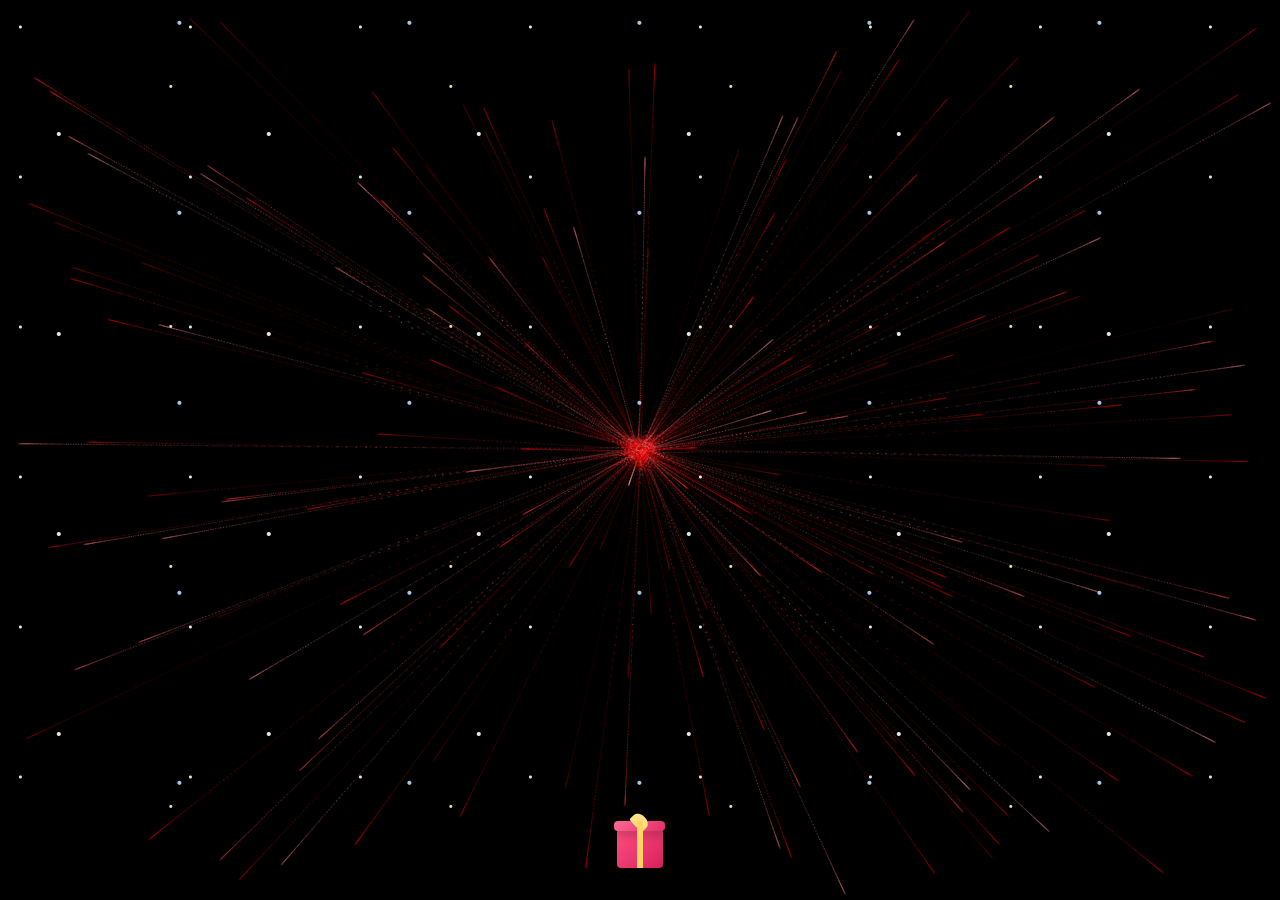
==== happybirthday/Birthday_Cake_Animation/Heart_Animation/index.html @ 2488bfa0 "Initial commit" ====
<!DOCTYPE html>
<html lang="en">

<head>
        <meta charset="UTF-8">
        <meta name="viewport" content="width=device-width, initial-scale=1.0">
        <title>Heart Animation</title>
        <link rel="stylesheet" href="style.css">
</head>

<body>
        <canvas id="heart"></canvas>
        <div id="starField" aria-hidden="true"></div>
        <button id="giftBox" class="gift-box" type="button" aria-label="Mở món quà"><span class="gift-ribbon"></span></button>
        <div id="giftWarning" class="gift-warning" aria-hidden="true">
                <div class="warning-panel" role="dialog" aria-modal="true" aria-labelledby="warningTitle">
                        <h1 id="warningTitle">Lưu ý</h1>
                        <p>Món quà này một khi đã nhận thì không thể trả lại, hãy cân nhắc trước khi bấm rồi.</p>
                        <button id="acceptGift" type="button">Nhận quà</button>
                        <button id="cancelGift" class="cancel-gift" type="button">Để sau</button>
                </div>
        </div>
        <div id="videoModal" aria-hidden="true">
                <div class="video-panel" role="dialog" aria-modal="true" aria-label="Video lời chúc">
                        <button id="closeVideo" type="button" aria-label="Đóng video">×</button>
                        <video id="birthdayVideo" controls preload="metadata">
                                <source src="video.mp4" type="video/mp4">
                        </video>
                </div>
        </div>
        <audio id="heartMusic" src="nhac.mp3" autoplay loop preload="auto"></audio>
        <script src="script.js"></script>
        <script>
                const heartMusic = document.getElementById('heartMusic');
                heartMusic.play().catch(() => {});

                const giftBox = document.getElementById('giftBox');
                const videoModal = document.getElementById('videoModal');
                const birthdayVideo = document.getElementById('birthdayVideo');
                const closeVideo = document.getElementById('closeVideo');

                const giftWarning = document.getElementById('giftWarning');
                const acceptGift = document.getElementById('acceptGift');
                const cancelGift = document.getElementById('cancelGift');
                const giftClaimedKey = 'birthdayGiftClaimedV2';
                let giftClaimed = localStorage.getItem(giftClaimedKey) === 'true';

                function showGiftWarning() {
                        giftWarning.classList.add('show');
                        giftWarning.setAttribute('aria-hidden', 'false');
                        acceptGift.focus();
                }

                function hideGiftWarning() {
                        giftWarning.classList.remove('show');
                        giftWarning.setAttribute('aria-hidden', 'true');
                        giftBox.focus();
                }

                function openVideo() {
                        videoModal.classList.add('show');
                        videoModal.setAttribute('aria-hidden', 'false');
                        heartMusic.pause();
                        birthdayVideo.play().catch(() => {});
                }

                function hideVideo() {
                        videoModal.classList.remove('show');
                        videoModal.setAttribute('aria-hidden', 'true');
                        birthdayVideo.pause();
                        heartMusic.play().catch(() => {});
                }

                giftBox.addEventListener('click', () => {
                        if (giftClaimed) openVideo();
                        else showGiftWarning();
                });
                acceptGift.addEventListener('click', () => {
                        giftClaimed = true;
                        localStorage.setItem(giftClaimedKey, 'true');
                        giftWarning.classList.remove('show');
                        giftWarning.setAttribute('aria-hidden', 'true');
                        openVideo();
                });
                cancelGift.addEventListener('click', hideGiftWarning);
                giftWarning.addEventListener('click', (event) => {
                        if (event.target === giftWarning) hideGiftWarning();
                });
                closeVideo.addEventListener('click', hideVideo);
                videoModal.addEventListener('click', (event) => {
                        if (event.target === videoModal) hideVideo();
                });

                let lastHeartTime = 0;
                document.addEventListener('mousemove', (event) => {
                        const now = performance.now();
                        if (now - lastHeartTime < 70) return;
                        lastHeartTime = now;

                        const heart = document.createElement('span');
                        heart.className = 'cursor-heart';
                        heart.textContent = '♥';
                        heart.style.left = `${event.clientX}px`;
                        heart.style.top = `${event.clientY}px`;
                        heart.style.setProperty('--heart-size', `${14 + Math.random() * 14}px`);
                        heart.style.setProperty('--drift', `${-35 + Math.random() * 70}px`);
                        heart.style.setProperty('--heart-color', ['#ff4f81', '#ff91b5', '#ffda70', '#d9a7ff'][Math.floor(Math.random() * 4)]);
                        document.body.append(heart);
                        heart.addEventListener('animationend', () => heart.remove());
                });
        </script>
</body>
</html>
---- happybirthday/Birthday_Cake_Animation/Heart_Animation/style.css ----
body {
    margin: 0;
    overflow: hidden;
    background: #000;
}

canvas {
    position: absolute;
    left: 0;
    top: 0;
    width: 100%;
    height: 100%;
    background-color: #00000033;
    z-index: 0;
}

#starField {
    position: fixed;
    inset: 0;
    z-index: 1;
    pointer-events: none;
    opacity: 0.9;
    background-image:
        radial-gradient(circle at 12% 18%, #fff 0 1px, transparent 2px),
        radial-gradient(circle at 78% 12%, #b9dcff 0 1.5px, transparent 2.5px),
        radial-gradient(circle at 61% 36%, #fff6bc 0 1px, transparent 2px),
        radial-gradient(circle at 28% 67%, #fff 0 1.5px, transparent 2.5px);
    background-size: 170px 150px, 230px 190px, 280px 240px, 210px 200px;
    animation: starTwinkle 1.4s ease-in-out infinite alternate;
}

.gift-box {
    position: fixed;
    bottom: 32px;
    left: 50%;
    z-index: 5;
    width: 46px;
    height: 39px;
    padding: 0;
    border: 0;
    border-radius: 4px;
    background: linear-gradient(135deg, #ff4f81, #d8215d);
    box-shadow: 0 10px 20px rgba(0, 0, 0, 0.35);
    cursor: pointer;
    transform: translate(-50%, -100vh);
    animation: giftFall 3.75s cubic-bezier(.22, .9, .35, 1.18) 7s forwards, giftFloat 1.8s ease-in-out 10.75s infinite;
}

.gift-box::before {
    content: '';
    position: absolute;
    top: -8px;
    left: -3px;
    width: 51px;
    height: 10px;
    border-radius: 4px;
    background: linear-gradient(135deg, #ff6994, #e32e69);
    box-shadow: 0 5px 8px rgba(0, 0, 0, 0.2);
}

.gift-box::after,
.gift-ribbon {
    position: absolute;
    content: '';
    background: #ffd35f;
}

.gift-box::after {
    top: -8px;
    bottom: 0;
    left: 20px;
    width: 6px;
}

.gift-ribbon {
    top: -14px;
    left: 14px;
    width: 18px;
    height: 13px;
    border-radius: 70% 70% 25% 25%;
    transform: rotate(45deg);
    background: #ffe184;
}

.gift-box:focus-visible {
    outline: 3px solid #fff;
    outline-offset: 5px;
}

#videoModal {
    position: fixed;
    inset: 0;
    z-index: 10;
    display: grid;
    place-items: center;
    padding: 24px;
    background: rgba(0, 0, 0, 0.78);
    opacity: 0;
    visibility: hidden;
    transition: opacity .25s ease, visibility .25s ease;
}

#videoModal.show {
    opacity: 1;
    visibility: visible;
}

.gift-warning {
    position: fixed;
    inset: 0;
    z-index: 9;
    display: grid;
    place-items: center;
    padding: 24px;
    background: rgba(0, 0, 0, 0.68);
    opacity: 0;
    visibility: hidden;
    transition: opacity .25s ease, visibility .25s ease;
}

.gift-warning.show {
    opacity: 1;
    visibility: visible;
}

.warning-panel {
    width: min(390px, 100%);
    padding: 30px 26px;
    border: 1px solid rgba(255, 211, 95, 0.7);
    border-radius: 18px;
    background: linear-gradient(145deg, #4a0d2a, #1c0712);
    box-shadow: 0 18px 48px rgba(0, 0, 0, 0.5), 0 0 28px rgba(255, 79, 129, 0.35);
    color: #fff;
    text-align: center;
}

.warning-panel h1 {
    margin: 0 0 12px;
    color: #ffd35f;
    font-size: 28px;
}

.warning-panel p {
    margin: 0 0 24px;
    font-size: 18px;
    line-height: 1.5;
}

.warning-panel button {
    padding: 11px 22px;
    border: 0;
    border-radius: 999px;
    background: linear-gradient(135deg, #ff6994, #d8215d);
    box-shadow: 0 6px 16px rgba(0, 0, 0, 0.3);
    color: #fff;
    cursor: pointer;
    font: inherit;
    font-weight: 700;
}

.warning-panel .cancel-gift {
    margin-left: 8px;
    background: transparent;
    box-shadow: none;
    color: #ffd35f;
}

.video-panel {
    position: relative;
    width: min(860px, 100%);
}

#birthdayVideo {
    display: block;
    width: 100%;
    max-height: 80vh;
    border-radius: 14px;
    background: #000;
}

#closeVideo {
    position: absolute;
    top: -42px;
    right: 0;
    border: 0;
    background: transparent;
    color: #fff;
    font-size: 34px;
    cursor: pointer;
}

.cursor-heart {
    position: fixed;
    z-index: 6;
    pointer-events: none;
    color: var(--heart-color);
    font-size: var(--heart-size);
    line-height: 1;
    text-shadow: 0 0 8px currentColor;
    animation: cursorHeart 1s ease-out forwards;
}

@keyframes giftFall {
    to { transform: translate(-50%, 0); }
}

@keyframes giftFloat {
    50% { margin-bottom: 4px; }
}

@keyframes starTwinkle {
    from { opacity: 0.35; filter: brightness(0.8); }
    to { opacity: 1; filter: brightness(1.5); }
}

@keyframes cursorHeart {
    from { opacity: 1; transform: translate(-50%, -50%) scale(.5); }
    to { opacity: 0; transform: translate(calc(-50% + var(--drift)), -95px) scale(1.35) rotate(24deg); }
}
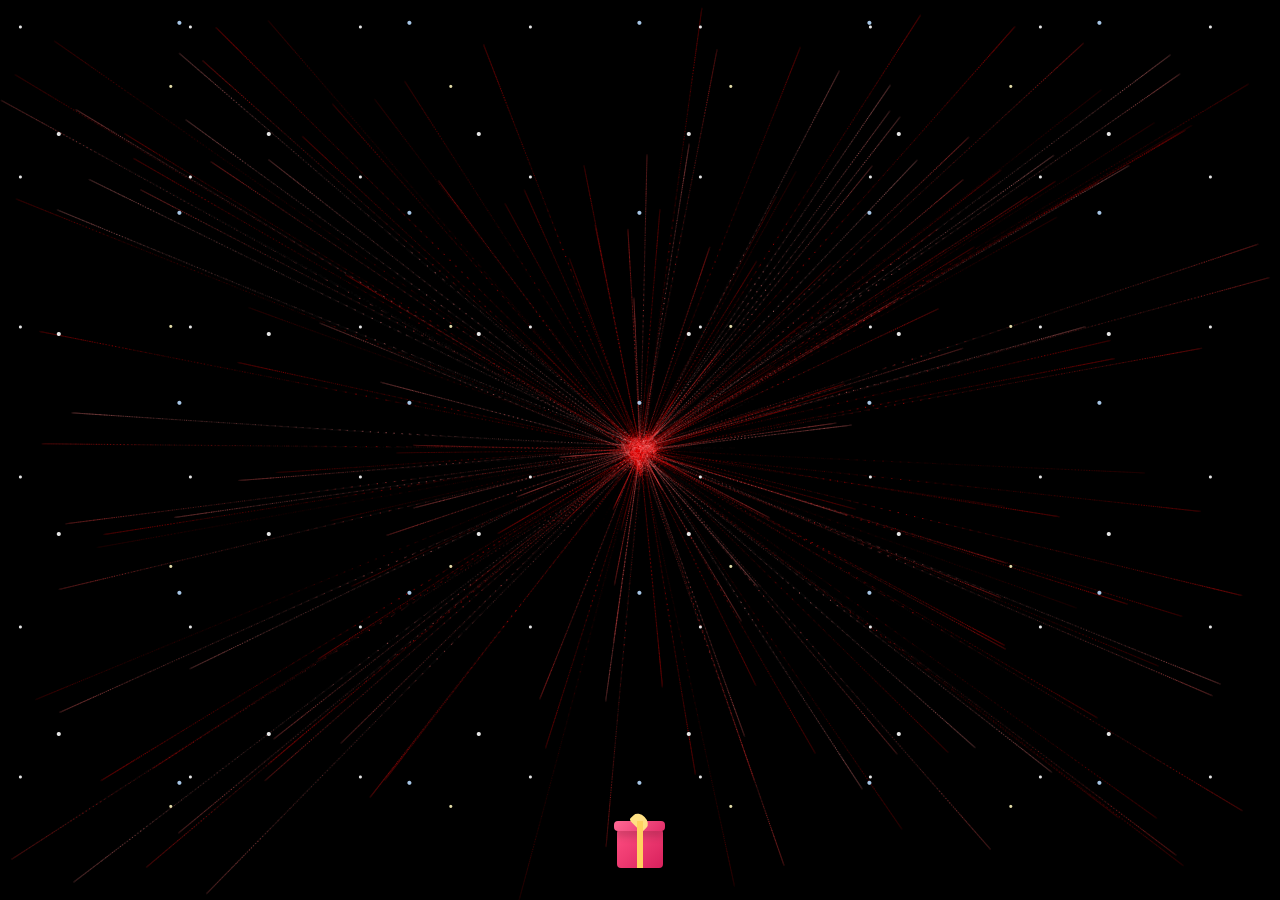
==== commit c796e7b8: "Update princess photo, restore heart link and add responsive layouts" ====
--- a/happybirthday/Birthday_Cake_Animation/Heart_Animation/index.html
+++ b/happybirthday/Birthday_Cake_Animation/Heart_Animation/index.html
@@ -23,7 +23,7 @@
         <div id="videoModal" aria-hidden="true">
                 <div class="video-panel" role="dialog" aria-modal="true" aria-label="Video lời chúc">
                         <button id="closeVideo" type="button" aria-label="Đóng video">×</button>
-                        <video id="birthdayVideo" controls preload="metadata">
+                        <video id="birthdayVideo" controls playsinline preload="metadata">
                                 <source src="video.mp4" type="video/mp4">
                         </video>
                 </div>
--- a/happybirthday/Birthday_Cake_Animation/Heart_Animation/style.css
+++ b/happybirthday/Birthday_Cake_Animation/Heart_Animation/style.css
@@ -217,3 +217,19 @@
     from { opacity: 1; transform: translate(-50%, -50%) scale(.5); }
     to { opacity: 0; transform: translate(calc(-50% + var(--drift)), -95px) scale(1.35) rotate(24deg); }
 }
+
+html, body { width: 100%; height: 100%; min-height: 100svh; }
+#videoModal, .gift-warning, .warning-panel, .video-panel { box-sizing: border-box; }
+#videoModal, .gift-warning { overflow-y: auto; }
+.warning-panel { max-height: calc(100dvh - 48px); overflow-y: auto; }
+.warning-panel button, #closeVideo { min-width: 44px; min-height: 44px; touch-action: manipulation; }
+.gift-box { bottom: max(32px, env(safe-area-inset-bottom)); }
+@media (max-width: 600px), (max-height: 500px) {
+  #videoModal { padding: 60px 16px 20px; }
+  .gift-warning { padding: 16px; }
+  .warning-panel { padding: 24px 18px; max-height: calc(100dvh - 32px); }
+  .warning-panel h1 { font-size: 24px; }
+  .warning-panel p { font-size: 16px; }
+  .warning-panel button { margin-top: 8px; }
+  #birthdayVideo { max-height: calc(100dvh - 80px); object-fit: contain; }
+}
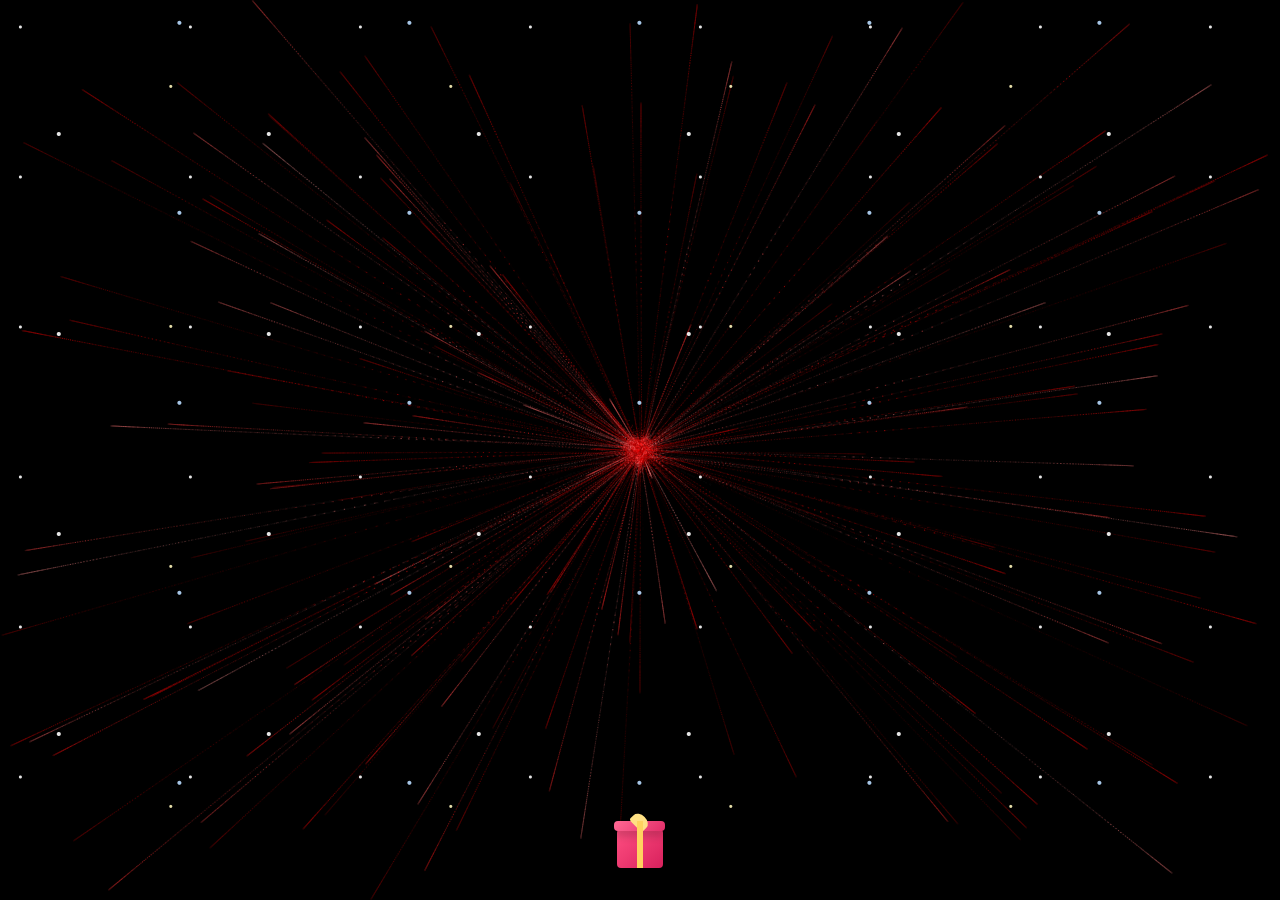
==== commit 38fa6ef8: "Fix heart hint and restore gift warning" ====
--- a/happybirthday/Birthday_Cake_Animation/Heart_Animation/index.html
+++ b/happybirthday/Birthday_Cake_Animation/Heart_Animation/index.html
@@ -15,7 +15,7 @@
         <div id="giftWarning" class="gift-warning" aria-hidden="true">
                 <div class="warning-panel" role="dialog" aria-modal="true" aria-labelledby="warningTitle">
                         <h1 id="warningTitle">Lưu ý</h1>
-                        <p>Món quà này một khi đã nhận thì không thể trả lại, hãy cân nhắc trước khi bấm rồi.</p>
+                        <p>Một khi đã mở quà thì không thể trả lại, hãy cân nhắc trước khi nhận nhé!</p>
                         <button id="acceptGift" type="button">Nhận quà</button>
                         <button id="cancelGift" class="cancel-gift" type="button">Để sau</button>
                 </div>
@@ -24,7 +24,7 @@
                 <div class="video-panel" role="dialog" aria-modal="true" aria-label="Video lời chúc">
                         <button id="closeVideo" type="button" aria-label="Đóng video">×</button>
                         <video id="birthdayVideo" controls playsinline preload="metadata">
-                                <source src="video.mp4" type="video/mp4">
+                                <source src="huy2.mp4" type="video/mp4">
                         </video>
                 </div>
         </div>
@@ -42,8 +42,6 @@
                 const giftWarning = document.getElementById('giftWarning');
                 const acceptGift = document.getElementById('acceptGift');
                 const cancelGift = document.getElementById('cancelGift');
-                const giftClaimedKey = 'birthdayGiftClaimedV2';
-                let giftClaimed = localStorage.getItem(giftClaimedKey) === 'true';
 
                 function showGiftWarning() {
                         giftWarning.classList.add('show');
@@ -71,13 +69,8 @@
                         heartMusic.play().catch(() => {});
                 }
 
-                giftBox.addEventListener('click', () => {
-                        if (giftClaimed) openVideo();
-                        else showGiftWarning();
-                });
+                giftBox.addEventListener('click', showGiftWarning);
                 acceptGift.addEventListener('click', () => {
-                        giftClaimed = true;
-                        localStorage.setItem(giftClaimedKey, 'true');
                         giftWarning.classList.remove('show');
                         giftWarning.setAttribute('aria-hidden', 'true');
                         openVideo();
